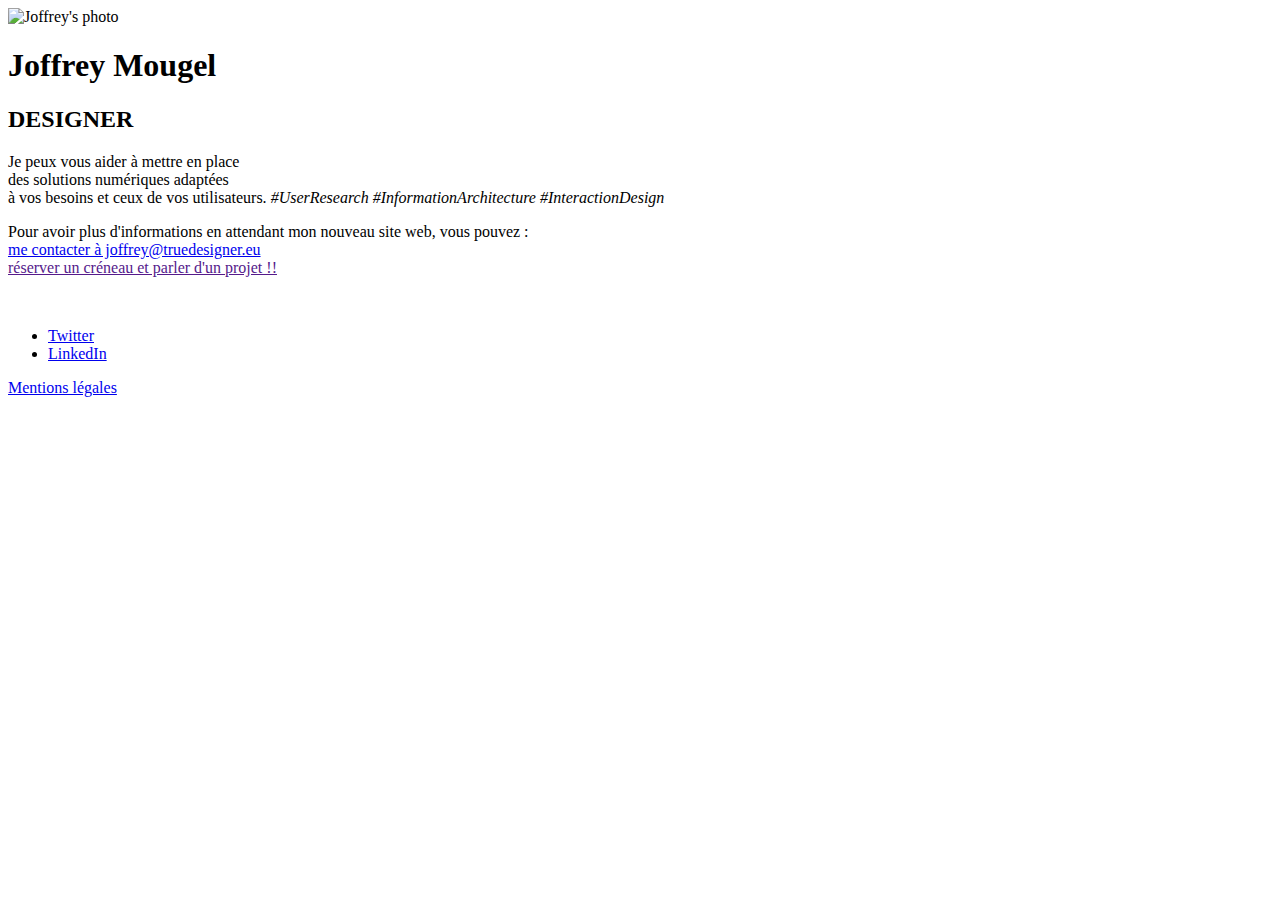
==== index.html @ 22d5d9a8 "Add files via upload" ====
<!DOCTYPE HTML>
<html>
	<head>
		<title>Joffrey MOUGEL's website</title>
		<meta charset="utf-8" />
		<meta name="viewport" content="width=device-width, initial-scale=1, user-scalable=no" />
		<link rel="stylesheet" href="assets/css/main.css" />
		<link rel="stylesheet" href="assets/css/font.css" />
        <link rel="stylesheet" href="https://use.fontawesome.com/releases/v5.6.3/css/all.css" integrity="sha384-UHRtZLI+pbxtHCWp1t77Bi1L4ZtiqrqD80Kn4Z8NTSRyMA2Fd33n5dQ8lWUE00s/" crossorigin="anonymous">
		<noscript><link rel="stylesheet" href="assets/css/noscript.css" /></noscript>
	</head>
	<body class="is-preload">
		<!-- Wrapper -->
			<div id="wrapper">
				<!-- Main -->
					<section id="main">
							<span class="avatar"><img src="images/avatar.jpg" alt="Joffrey's photo" /></span>
							<h1>Joffrey Mougel</h1>
							<h2>DESIGNER</h2>
                            <p>Je peux vous aider à mettre en place <br/>des solutions numériques adaptées <br/>à vos besoins et ceux de vos utilisateurs. <i>#UserResearch #InformationArchitecture #InteractionDesign</i></p>
							<p>Pour avoir plus d'informations en attendant mon nouveau site web, vous pouvez : <br/>
								<i class="fas fa-envelope"></i><a class="mail" href="mailto:joffrey@truedesigner.eu"> me contacter à joffrey@truedesigner.eu</a> <br/>
								<i class="fas fa-calendar-check"></i><!-- Début de widget de lien Calendly --><link href="https://assets.calendly.com/assets/external/widget.css" rel="stylesheet"><script src="https://assets.calendly.com/assets/external/widget.js" type="text/javascript"></script><a title="On prend un café ?" href="" onclick="Calendly.initPopupWidget({url: 'https://calendly.com/joffreymougel?text_color=313f47&primary_color=278324'});return false;"> réserver un créneau et parler d'un projet !!</a><!-- Fin de widget de lien Calendly --></p>
							<br/>
							<ul class="icons">
								<li><a title="Mon profil Twitter" href="https://twitter.com/JoffreyMougel" class="fab fa-twitter">Twitter</a></li>
								<li><a title="Mon profil LinkedIn" href="https://www.linkedin.com/in/joffreymougel/" class="fab fa-linkedin-in">LinkedIn</a></li>
								<!-- <li><a title="Mon profil Keybase" href="https://keybase.io/joffreymougel" class="fab fa-keybase">Keybase</a></li> -->
							</ul>
					</section>
					<footer id="footer">
						<a href="https://www.joffreymougel.com/mentions-legales.html">Mentions légales</a>
					</footer>
			</div>
		<!-- Scripts -->
			<script>
				if ('addEventListener' in window) {
					window.addEventListener('load', function() { document.body.className = document.body.className.replace(/\bis-preload\b/, ''); });
					document.body.className += (navigator.userAgent.match(/(MSIE|rv:11\.0)/) ? ' is-ie' : '');
				}
			</script>
	</body>
</html>
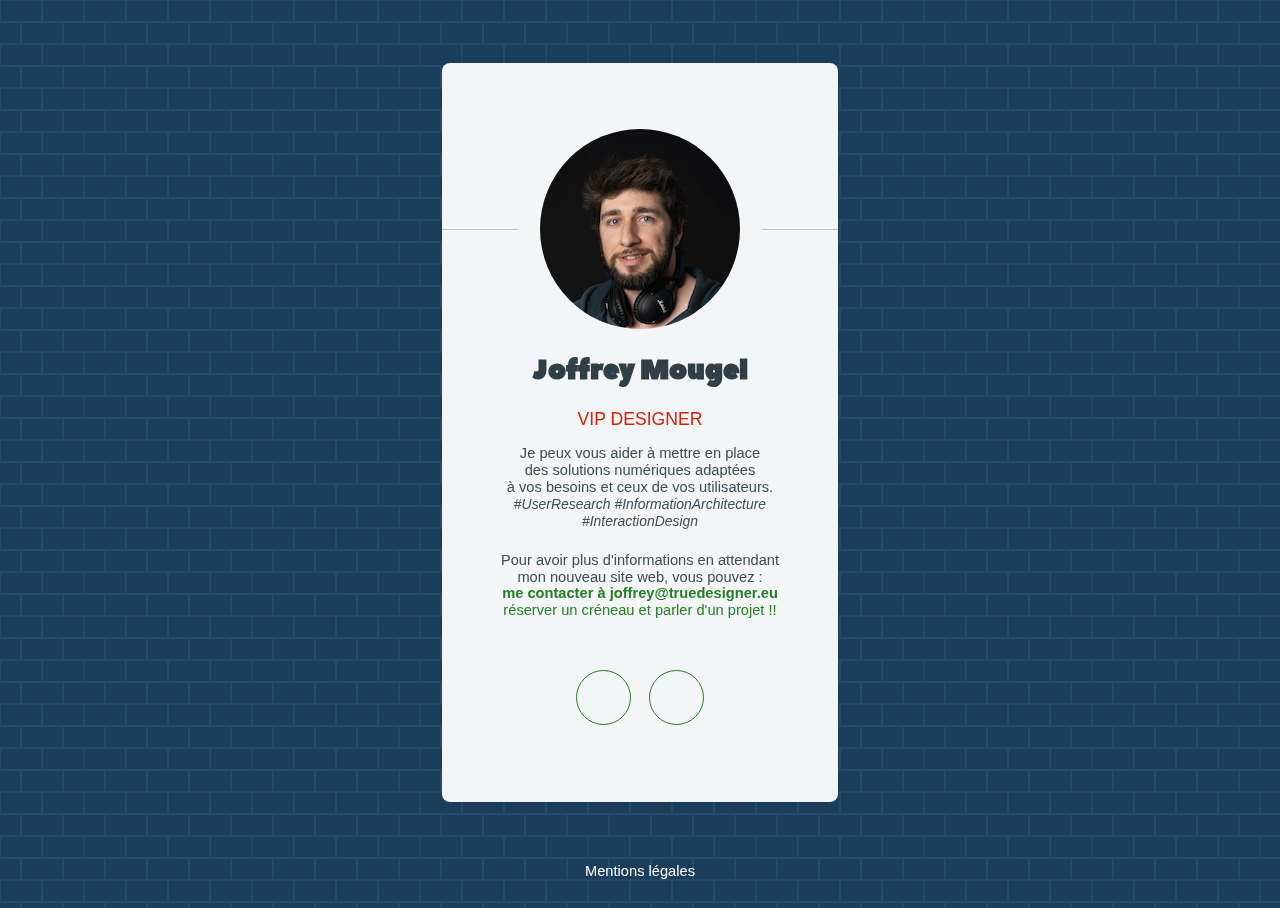
==== commit 7370f712: "Update index.html" ====
--- a/index.html
+++ b/index.html
@@ -16,7 +16,7 @@
 					<section id="main">
 							<span class="avatar"><img src="images/avatar.jpg" alt="Joffrey's photo" /></span>
 							<h1>Joffrey Mougel</h1>
-							<h2>DESIGNER</h2>
+							<h2>VIP DESIGNER</h2>
                             <p>Je peux vous aider à mettre en place <br/>des solutions numériques adaptées <br/>à vos besoins et ceux de vos utilisateurs. <i>#UserResearch #InformationArchitecture #InteractionDesign</i></p>
 							<p>Pour avoir plus d'informations en attendant mon nouveau site web, vous pouvez : <br/>
 								<i class="fas fa-envelope"></i><a class="mail" href="mailto:joffrey@truedesigner.eu"> me contacter à joffrey@truedesigner.eu</a> <br/>
@@ -40,4 +40,4 @@
 				}
 			</script>
 	</body>
-</html>+</html>
--- a/assets/css/main.css
+++ b/assets/css/main.css
@@ -0,0 +1,549 @@
+/*@import url(font-awesome.min.css);*/
+@import url("https://fonts.googleapis.com/css?family=Source+Sans+Pro:300");
+
+}
+
+/* Icon (alt) */
+
+	html, body, div, span, applet, object,
+	iframe, h1, h2, h3, h4, h5, h6, p, blockquote,
+	pre, a, abbr, acronym, address, big, cite,
+	code, del, dfn, em, img, ins, kbd, q, s, samp,
+	small, strike, strong, sub, sup, tt, var, b,
+	u, i, center, dl, dt, dd, ol, ul, li, fieldset,
+	form, label, legend, table, caption, tbody,
+	tfoot, thead, tr, th, td, article, aside,
+	canvas, details, embed, figure, figcaption,
+	footer, header, hgroup, menu, nav, output, ruby,
+	section, summary, time, mark, audio, video {
+		margin: 0;
+		padding: 0;
+		border: 0;
+		font-size: 100%;
+		font: inherit;
+		vertical-align: baseline;
+	}
+
+	article, aside, details, figcaption, figure,
+	footer, header, hgroup, menu, nav, section {
+		display: block;
+	}
+
+	body {
+		line-height: 1;
+	}
+
+	ol, ul {
+		list-style: none;
+	}
+
+	blockquote, q {
+		quotes: none;
+	}
+
+		blockquote:before, blockquote:after, q:before, q:after {
+			content: '';
+			content: none;
+		}
+
+	table {
+		border-collapse: collapse;
+		border-spacing: 0;
+	}
+
+	body {
+		-webkit-text-size-adjust: none;
+	}
+
+	mark {
+		background-color: transparent;
+		color: inherit;
+	}
+
+	input::-moz-focus-inner {
+		border: 0;
+		padding: 0;
+	}
+
+	input, select, textarea {
+		-moz-appearance: none;
+		-webkit-appearance: none;
+		-ms-appearance: none;
+		appearance: none;
+	}
+
+/* Basic */
+
+	@media screen and (max-width: 480px) {
+
+		html, body {
+			min-width: 320px;
+		}
+
+	}
+
+	html {
+		box-sizing: border-box;
+	}
+
+	*, *:before, *:after {
+		box-sizing: inherit;
+	}
+
+	body.is-preload *, body.is-preload *:before, body.is-preload *:after {
+		-moz-animation: none !important;
+		-webkit-animation: none !important;
+		-ms-animation: none !important;
+		animation: none !important;
+		-moz-transition: none !important;
+		-webkit-transition: none !important;
+		-ms-transition: none !important;
+		transition: none !important;
+	}
+
+	html {
+		height: 100%;
+	}
+
+	body {
+		height: 100%;
+		background-color: #1a3d5a;
+		background-image: url("data:image/svg+xml,%3Csvg width='42' height='44' viewBox='0 0 42 44' xmlns='http://www.w3.org/2000/svg'%3E%3Cg id='Page-1' fill='none' fill-rule='evenodd'%3E%3Cg id='brick-wall' fill='%23498cc3' fill-opacity='0.16'%3E%3Cpath d='M0 0h42v44H0V0zm1 1h40v20H1V1zM0 23h20v20H0V23zm22 0h20v20H22V23z'/%3E%3C/g%3E%3C/g%3E%3C/svg%3E");
+		}
+
+		body:after {
+			content: '';
+			display: block;
+			position: fixed;
+			top: 0;
+			left: 0;
+			width: 100%;
+			height: inherit;
+			opacity: 0;
+			z-index: 1;
+            background-color: #ffffff;
+            }
+
+		body.is-preload:after {
+			opacity: 1;
+		}
+
+/* Type */
+
+	body, input, select, textarea {
+		color: #414f57;
+		font-family: Helvetica, "Source Sans Pro", sans-serif;
+		font-size: 14pt;
+		font-weight: 300;
+		line-height: 2;
+	}
+
+		@media screen and (max-width: 1680px) {
+
+			body, input, select, textarea {
+				font-size: 11pt;
+			}
+
+		}
+
+		@media screen and (max-width: 480px) {
+
+			body, input, select, textarea {
+				font-size: 10pt;
+				line-height: 1.75;
+			}
+
+		}
+
+	a {
+		-moz-transition: color 0.2s ease, border-color 0.2s ease;
+		-webkit-transition: color 0.2s ease, border-color 0.2s ease;
+		-ms-transition: color 0.2s ease, border-color 0.2s ease;
+		transition: color 0.2s ease, border-color 0.2s ease;
+		color: #278324;
+		text-decoration: none;
+	}
+
+		a:before {
+			-moz-transition: color 0.2s ease, text-shadow 0.2s ease;
+			-webkit-transition: color 0.2s ease, text-shadow 0.2s ease;
+			-ms-transition: color 0.2s ease, text-shadow 0.2s ease;
+			transition: color 0.2s ease, text-shadow 0.2s ease;
+		}
+
+		a:hover {
+			color: #1F3D78;
+		}
+
+	strong, b {
+		color: #1F3D78;
+	}
+
+	em, i {
+	   font-style: italic;
+	   font-size: 0.95em;
+	   font-weight: 400;
+	}
+
+	p {
+		margin: 0 0 1.5em 0;
+		line-height: 1.15;
+	}
+
+    .mail {
+	   color: #278324;
+	   font-weight: 900;   
+	}
+
+	h1, h2, h3, h4, h5, h6 {
+		color: #313f47;
+		line-height: 1.5;
+		margin: 0 0 0.75em 0;
+	}
+
+		h1 a, h2 a, h4 a, h5 a, h6 a {
+			color: inherit;
+			text-decoration: none;
+		}
+
+	h1 {
+	   font-family: 'peace_sansregular';
+	   font-size: 1.85em;
+	   margin: 0 0 0.525em 0;
+	}
+
+	h2 {
+		font-size: 1.2em;
+		font-weight: 300;
+		color: #E01F04;
+		text-transform: uppercase;
+	}
+
+	h3 {
+		font-size: 1em;
+		font-weight: 900;
+	}
+
+	h4 {
+		font-size: 1em;
+	}
+
+	h5 {
+		font-size: 1em;
+	}
+
+	h6 {
+		font-size: 1em;
+	}
+
+	@media screen and (max-width: 480px) {
+
+		h1 {
+			font-size: 1.65em;
+		}
+
+	}
+
+	sub {
+		font-size: 0.8em;
+		position: relative;
+		top: 0.5em;
+	}
+
+	sup {
+		font-size: 0.8em;
+		position: relative;
+		top: -0.5em;
+	}
+
+	hr {
+		border: 0;
+		border-bottom: solid 1px #c8cccf;
+		margin: 3em 0;
+	}
+
+
+/* Icon */
+
+	.icon {
+		text-decoration: none;
+		position: relative;
+		border-bottom: none;
+	}
+
+		/*.icon:before {
+			-moz-osx-font-smoothing: grayscale;
+			-webkit-font-smoothing: antialiased;
+			font-family: FontAwesome;
+			font-style: normal;
+			font-weight: normal;
+			text-transform: none !important;
+		}*/
+
+		.icon > .label {
+			display: none;
+		}
+
+/* List */
+
+	ol {
+		list-style: decimal;
+		margin: 0 0 1.5em 0;
+		padding-left: 1.25em;
+	}
+
+		ol li {
+			padding-left: 0.25em;
+		}
+
+	ul {
+		list-style: disc;
+		margin: 0 0 1.5em 0;
+		padding-left: 1em;
+	}
+
+		ul li {
+			padding-left: 0.5em;
+		}
+
+		ul.alt {
+			list-style: none;
+			padding-left: 0;
+		}
+
+			ul.alt li {
+				border-top: solid 1px #c8cccf;
+				padding: 0.5em 0;
+			}
+
+				ul.alt li:first-child {
+					border-top: 0;
+					padding-top: 0;
+				}
+
+	dl {
+		margin: 0 0 1.5em 0;
+	}
+
+		dl dt {
+			display: block;
+			margin: 0 0 0.75em 0;
+		}
+
+		dl dd {
+			margin-left: 1.5em;
+		}
+
+
+/* Icons */
+
+	ul.icons {
+		cursor: default;
+		list-style: none;
+		padding-left: 0;
+		margin-top: -0.675em;
+	}
+
+		ul.icons li {
+			display: inline-block;
+			padding: 0.675em 0.5em;
+		}
+
+			ul.icons li a {
+				text-decoration: none;
+				position: relative;
+				display: block;
+				width: 3.75em;
+				height: 3.75em;
+				border-radius: 100%;
+				border: solid 1px #278324;
+				line-height: 3.75em;
+				overflow: hidden;
+				text-align: center;
+				text-indent: 3.75em;
+				white-space: nowrap;
+			}
+
+				/*ul.icons li a:before {
+					-moz-osx-font-smoothing: grayscale;
+					-webkit-font-smoothing: antialiased;
+					font-family: FontAwesome;
+					font-style: normal;
+					font-weight: normal;
+					text-transform: none !important;
+				}*/
+
+				ul.icons li a:before {
+					color: #278324;
+				}
+
+				ul.icons li a:hover:before {
+				color: #1F3D78;
+				}
+
+				ul.icons li a:before {
+					position: absolute;
+					top: 0;
+					left: 0;
+					width: inherit;
+					height: inherit;
+					font-size: 1.85rem;
+					line-height: inherit;
+					text-align: center;
+					text-indent: 0;
+				}
+
+				ul.icons li a:hover {
+					border-color: #1F3D78;
+				}
+
+
+		@media screen and (max-width: 480px) {
+
+			ul.icons li a:before {
+				font-size: 1.5rem;
+			}
+
+		}
+
+
+/* Main */
+
+	#main {
+		-moz-transform-origin: 50% 50%;
+		-webkit-transform-origin: 50% 50%;
+		-ms-transform-origin: 50% 50%;
+		transform-origin: 50% 50%;
+		-moz-transform: rotateX(0deg);
+		-webkit-transform: rotateX(0deg);
+		-ms-transform: rotateX(0deg);
+		transform: rotateX(0deg);
+		-moz-transition: opacity 1s ease, -moz-transform 1s ease;
+		-webkit-transition: opacity 1s ease, -webkit-transform 1s ease;
+		-ms-transition: opacity 1s ease, -ms-transform 1s ease;
+		transition: opacity 1s ease, transform 1s ease;
+		padding: 4.5em 3em 3em 3em;
+		background: #ffffff;
+		border-radius: 8px;
+		cursor: default;
+		max-width: 100%;
+		opacity: 0.95;
+		position: relative;
+		text-align: center;
+		width: 27em;
+	}
+
+		#main .avatar {
+			position: relative;
+			display: block;
+			margin-bottom: 1.5em;
+		}
+
+			#main .avatar img {
+				display: block;
+				margin: 0 auto;
+				border-radius: 100%;
+				box-shadow: 0 0 0 1.5em #ffffff;
+			}
+
+			#main .avatar:before {
+				content: '';
+				display: block;
+				position: absolute;
+				top: 50%;
+				left: -3em;
+				width: calc(100% + 6em);
+				height: 1px;
+				z-index: -1;
+				background: #c8cccf;
+			}
+
+		@media screen and (max-width: 480px) {
+
+			#main {
+				padding: 4em 2em 2.5em 2em ;
+				width: 100%;
+			}
+
+				#main .avatar:before {
+					left: -2em;
+					width: calc(100% + 4em);
+				}
+
+		}
+
+		body.is-preload #main {
+			-moz-transform: rotateX(15deg);
+			-webkit-transform: rotateX(15deg);
+			-ms-transform: rotateX(15deg);
+			transform: rotateX(15deg);
+			opacity: 0;
+		}
+
+/* Footer */
+
+	#footer {
+		-moz-align-self: -moz-flex-end;
+		-webkit-align-self: -webkit-flex-end;
+		-ms-align-self: -ms-flex-end;
+		align-self: flex-end;
+		width: 100%;
+		padding: 1.5em 0 0 0;
+		color: rgba(255, 255, 255, 0.75);
+		cursor: default;
+		text-align: center;
+	}
+
+    #footer a {
+		color: #FFFFFF;
+		}
+
+/* Wrapper */
+
+	#wrapper {
+		display: -moz-flex;
+		display: -webkit-flex;
+		display: -ms-flex;
+		display: flex;
+		-moz-align-items: center;
+		-webkit-align-items: center;
+		-ms-align-items: center;
+		align-items: center;
+		-moz-justify-content: space-between;
+		-webkit-justify-content: space-between;
+		-ms-justify-content: space-between;
+		justify-content: space-between;
+		-moz-flex-direction: column;
+		-webkit-flex-direction: column;
+		-ms-flex-direction: column;
+		flex-direction: column;
+		-moz-perspective: 1000px;
+		-webkit-perspective: 1000px;
+		-ms-perspective: 1000px;
+		perspective: 1000px;
+		position: relative;
+		min-height: 100%;
+		padding: 1.5em;
+		z-index: 2;
+	}
+
+		#wrapper > * {
+			z-index: 1;
+		}
+
+		#wrapper:before {
+			content: '';
+			display: block;
+		}
+
+		@media screen and (max-width: 360px) {
+
+			#wrapper {
+				padding: 0.75em;
+			}
+
+		}
+
+		body.is-ie #wrapper {
+			height: 100%;
+		}--- a/assets/css/font.css
+++ b/assets/css/font.css
@@ -0,0 +1,36 @@
+@font-face {
+    font-family: 'peace_sansregular';
+    src: url('../fonts/peace_sans-webfont.woff') format('woff');
+    font-weight: normal;
+    font-style: normal;
+}
+@font-face {
+    font-family: 'Reforma2018-Blanca';
+    src: url('../fonts/Reforma2018-Blanca.woff') format('woff');
+    font-weight: normal;
+    font-style: normal;
+}
+@font-face {
+    font-family: 'Reforma2018-Gris';
+    src: url('../fonts/Reforma2018-Gris.woff') format('woff');
+    font-weight: normal;
+    font-style: normal;
+}
+@font-face {
+    font-family: 'Reforma2018-Negra';
+    src: url('../fonts/Reforma2018-Negra.woff') format('woff');
+    font-weight: normal;
+    font-style: normal;
+}
+@font-face {
+    font-family: 'Inter-ExtraLight-BETA';
+    src: url('../fonts/Inter-ExtraLight-BETA.woff') format('woff');
+    font-weight: normal;
+    font-style: normal;
+}
+@font-face {
+    font-family: 'Inter-Regular';
+    src: url('../fonts/Inter-Regular.woff') format('woff');
+    font-weight: normal;
+    font-style: normal;
+}--- a/assets/css/noscript.css
+++ b/assets/css/noscript.css
@@ -0,0 +1,15 @@
+/* Basic */
+
+	body:after {
+		display: none;
+	}
+
+/* Main */
+
+	#main {
+		-moz-transform: none !important;
+		-webkit-transform: none !important;
+		-ms-transform: none !important;
+		transform: none !important;
+		opacity: 1 !important;
+	}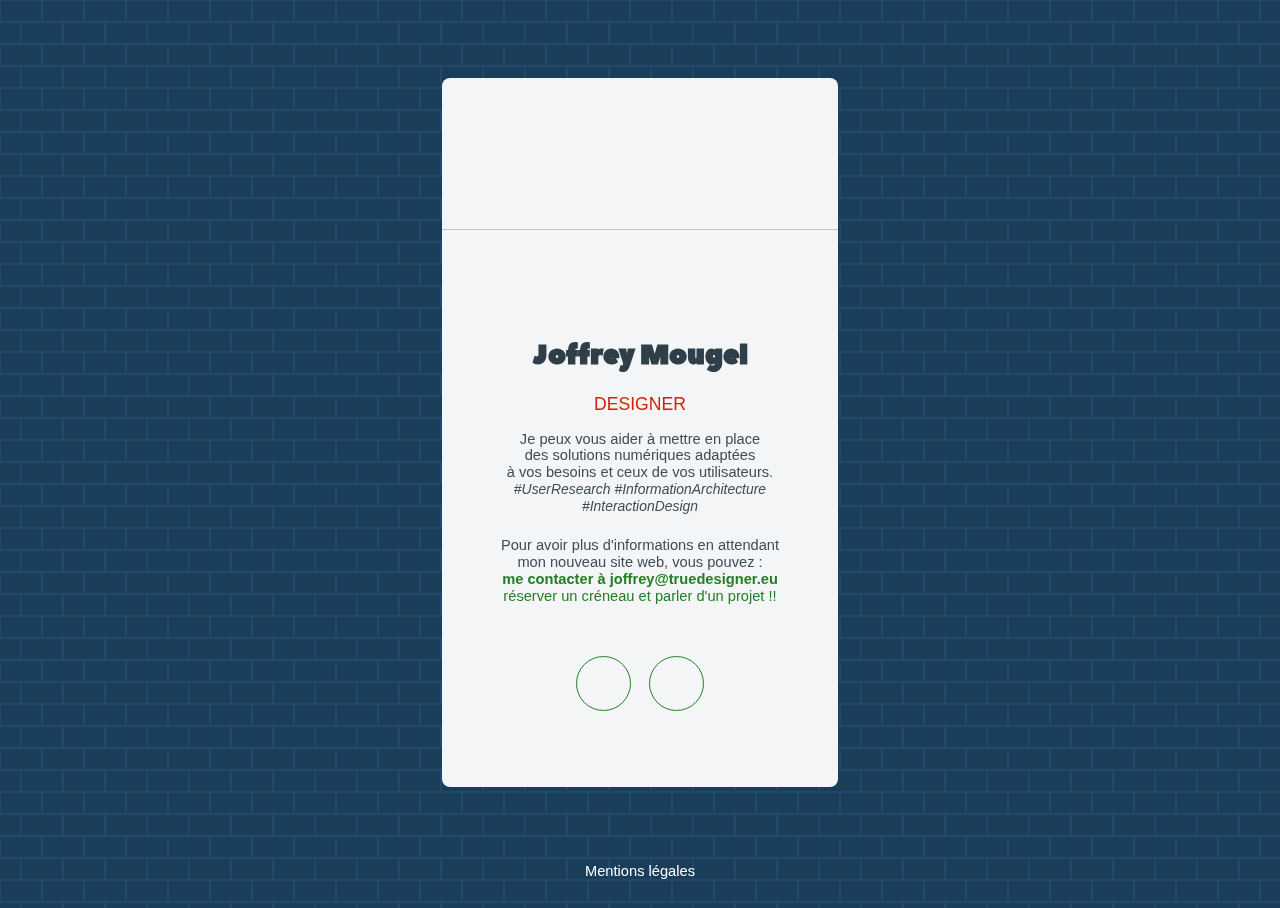
==== commit 7c10d88b: "modif : blob style avatar" ====
--- a/index.html
+++ b/index.html
@@ -14,9 +14,14 @@
 			<div id="wrapper">
 				<!-- Main -->
 					<section id="main">
-							<span class="avatar"><img src="images/avatar.jpg" alt="Joffrey's photo" /></span>
+							<span class="avatar">
+
+									<svg version="1.1" xmlns="http://www.w3.org/2000/svg" viewBox="0 0 500 500" width="52%" id="blobSvg" style="opacity: 1;" transform="rotate(0)" filter="blur(0px)"><image x="0" y="0" width="100%" height="100%" clip-path="url(#shape)" href="https://github.com/joffreymougel/joffreymougel.github.io/blob/main/images/avatar.jpg?raw=true" preserveAspectRatio="none"></image>                        <defs>                        <linearGradient id="gradient" x1="0%" y1="0%" x2="0%" y2="100%">                            <stop offset="0%" style="stop-color: rgb(238, 205, 163);"></stop>                            <stop offset="100%" style="stop-color: rgb(239, 98, 159);"></stop>                        </linearGradient>                        </defs>                                            <clipPath id="shape"><path id="blob" fill="url(#gradient)">                            <animate attributeName="d" dur="10000ms" repeatCount="indefinite" values="M440.5,320.5Q418,391,355.5,442.5Q293,494,226,450.5Q159,407,99,367Q39,327,31.5,247.5Q24,168,89,125.5Q154,83,219.5,68Q285,53,335.5,94.5Q386,136,424.5,193Q463,250,440.5,320.5Z;M453.78747,319.98894Q416.97789,389.97789,353.96683,436.87838Q290.95577,483.77887,223.95577,447.43366Q156.95577,411.08845,105.64373,365.97789Q54.33169,320.86732,62.67444,252.61056Q71.01719,184.3538,113.01965,135.21007Q155.02211,86.06634,220.52211,66.46683Q286.02211,46.86732,335.5,91.94472Q384.97789,137.02211,437.78747,193.51106Q490.59704,250,453.78747,319.98894Z;M411.39826,313.90633Q402.59677,377.81265,342.92059,407.63957Q283.24442,437.46649,215.13648,432.5428Q147.02853,427.61911,82.23325,380.9572Q17.43796,334.29529,20.45223,250.83809Q23.46649,167.38089,82.5856,115.05707Q141.70471,62.73325,212.19045,63.73015Q282.67618,64.72705,352.67308,84.79839Q422.66998,104.86972,421.43486,177.43486Q420.19974,250,411.39826,313.90633Z;M440.5,320.5Q418,391,355.5,442.5Q293,494,226,450.5Q159,407,99,367Q39,327,31.5,247.5Q24,168,89,125.5Q154,83,219.5,68Q285,53,335.5,94.5Q386,136,424.5,193Q463,250,440.5,320.5Z;"></animate>                        </path></clipPath></svg>
+
+								</span>
+
 							<h1>Joffrey Mougel</h1>
-							<h2>VIP DESIGNER</h2>
+							<h2>DESIGNER</h2>
                             <p>Je peux vous aider à mettre en place <br/>des solutions numériques adaptées <br/>à vos besoins et ceux de vos utilisateurs. <i>#UserResearch #InformationArchitecture #InteractionDesign</i></p>
 							<p>Pour avoir plus d'informations en attendant mon nouveau site web, vous pouvez : <br/>
 								<i class="fas fa-envelope"></i><a class="mail" href="mailto:joffrey@truedesigner.eu"> me contacter à joffrey@truedesigner.eu</a> <br/>
@@ -40,4 +45,4 @@
 				}
 			</script>
 	</body>
-</html>
+</html>